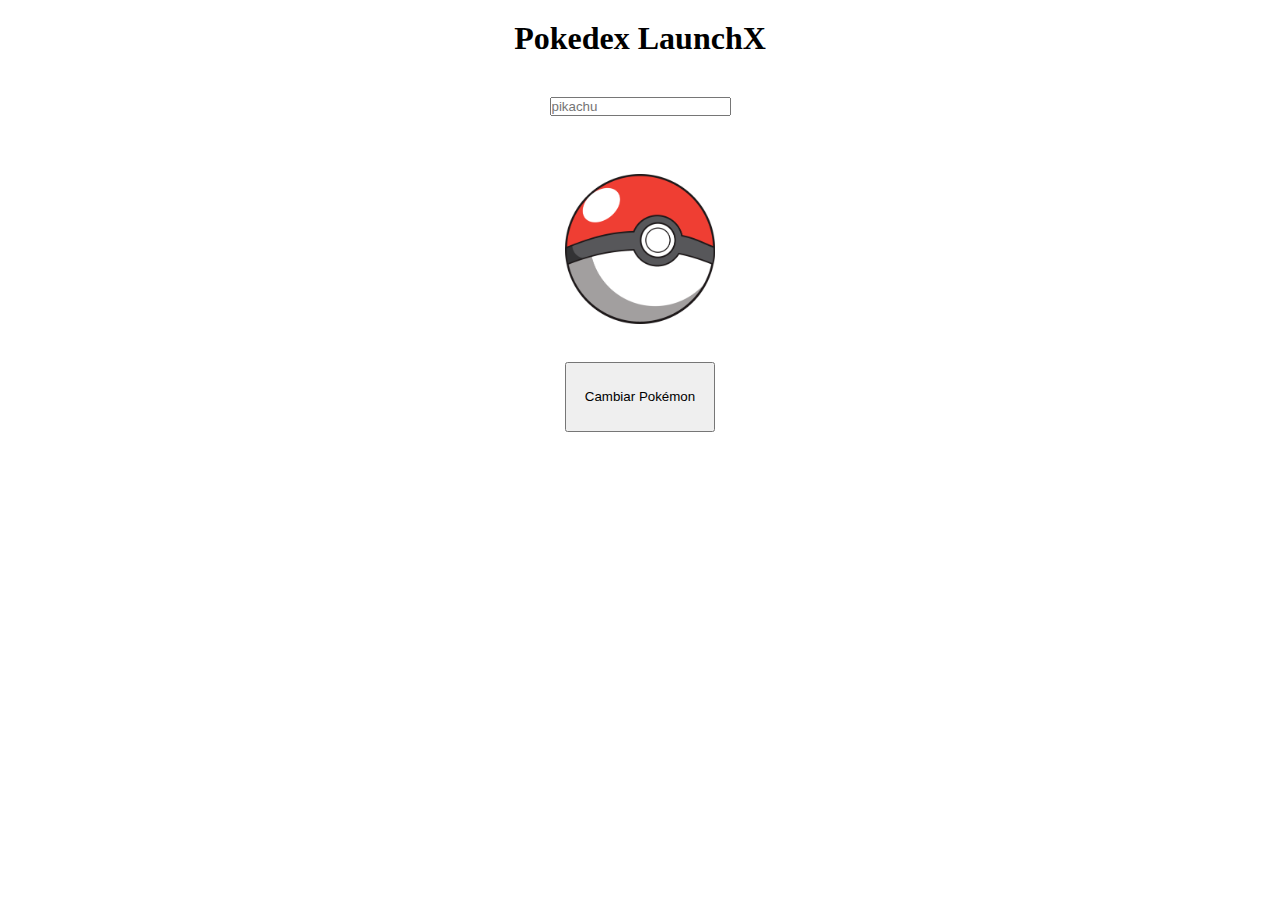
==== pokedex.html @ 3b39b1e4 "Primer commit con los archivos html css y js linkeados entre ellos y algunos assets" ====
<!DOCTYPE html>
<html lang="en">
<head>
    <meta charset="UTF-8">
    <meta http-equiv="X-UA-Compatible" content="IE=edge">
    <meta name="viewport" content="width=device-width, initial-scale=1.0">
    <title>Pokedex de LaunchX</title>
    <link rel="stylesheet" href="pokedex.css">
</head>
<body>
    <h1>Pokedex LaunchX</h1>
    <div class="pokedex-container">
        <input type="text" placeholder="pikachu" id="pokeName" class="pokeInput" /><br>
        <img src="assets/pokeball.png" alt="pokedex" class="pokeImg"><br>
        <button class="boton-fetch">Cambiar Pokémon</button>
    </div>


    <script src="pokedex.js"></script>
</body>
</html>
---- pokedex.css ----
* {
    margin: 0;
    padding: 0;
    box-sizing: border-box;
}
html {
    font-size: 62,5%;
}

h1 {
    margin: 20px auto;
    text-align: center;
}
.pokedex-container {
    width: 100%;
    height: 600px;
    display: flex;
    flex-direction: column;
}
.pokeInput {
    margin: 20px auto;
}
.pokeImg {
    margin: 20px auto;
    width: 150px;
}
.boton-fetch {
    width: 150px;
    margin: 0 auto;
    height: 70px;
}
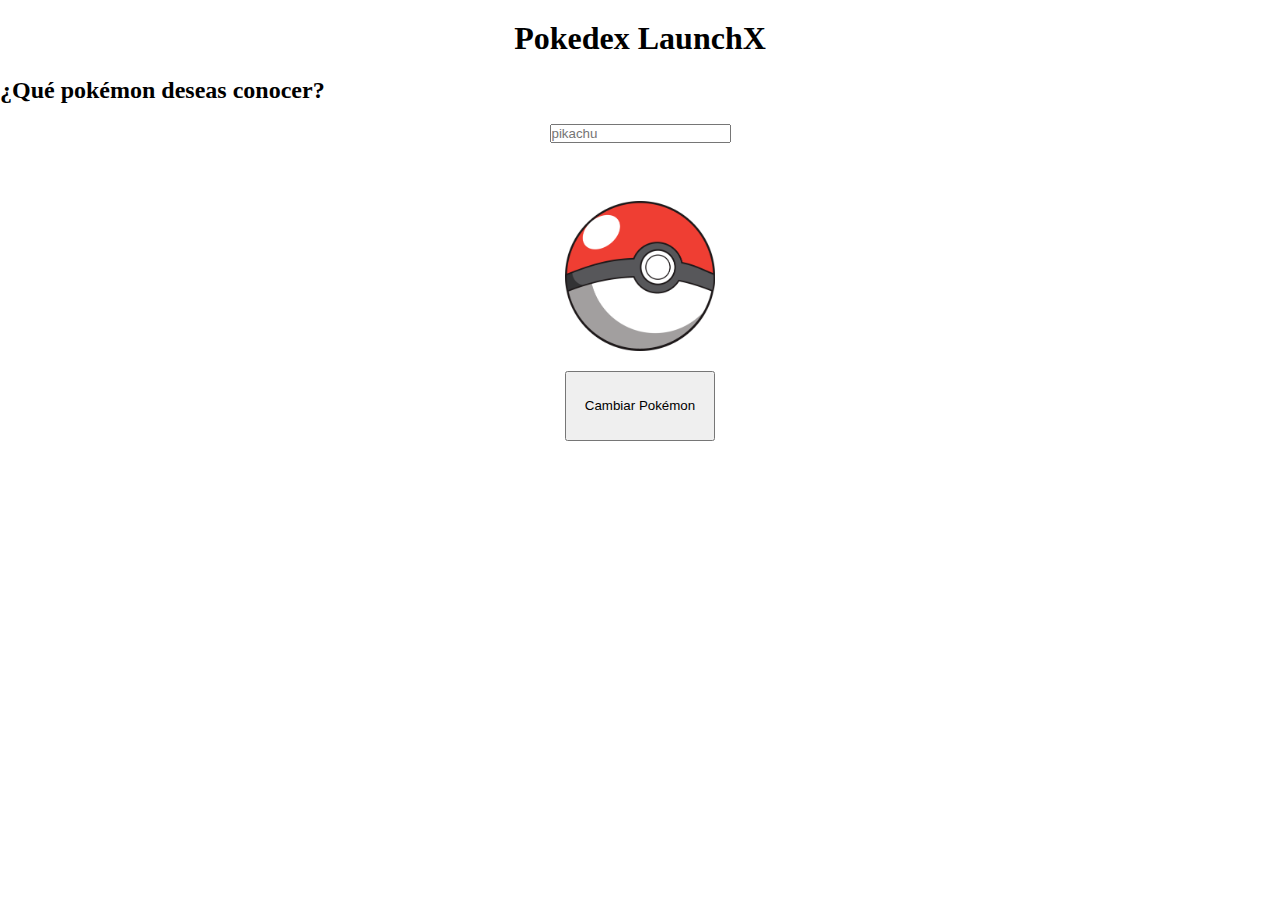
==== commit ab922d6b: "Terminada la función principal" ====
--- a/pokedex.html
+++ b/pokedex.html
@@ -10,9 +10,11 @@
 <body>
     <h1>Pokedex LaunchX</h1>
     <div class="pokedex-container">
+        <h2>¿Qué pokémon deseas conocer?</h2>
         <input type="text" placeholder="pikachu" id="pokeName" class="pokeInput" /><br>
-        <img src="assets/pokeball.png" alt="pokedex" class="pokeImg"><br>
-        <button class="boton-fetch">Cambiar Pokémon</button>
+        <img src="assets/pokeball.png" alt="pokedex" class="pokeImg" id="pokeImg" />
+        <h3 class="pokeNombre" id="pokeNombre"></h3>
+        <button class="boton-fetch" onclick="fetchPokemon()">Cambiar Pokémon</button>
     </div>
 
 
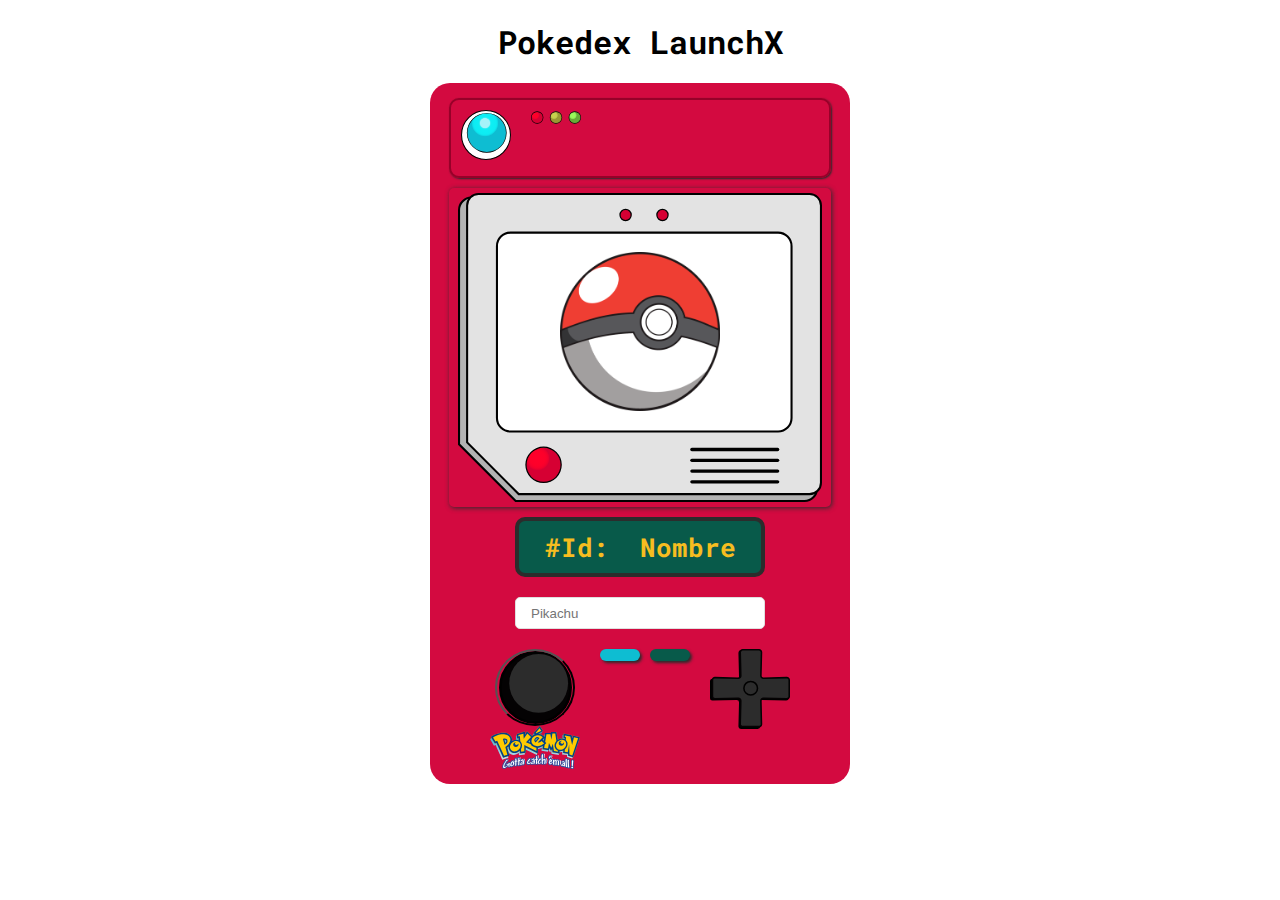
==== commit 97a82385: "Primera pantalla lista" ====
--- a/pokedex.html
+++ b/pokedex.html
@@ -6,16 +6,50 @@
     <meta name="viewport" content="width=device-width, initial-scale=1.0">
     <title>Pokedex de LaunchX</title>
     <link rel="stylesheet" href="pokedex.css">
+    <link rel="preconnect" href="https://fonts.googleapis.com">
+    <link rel="preconnect" href="https://fonts.gstatic.com" crossorigin>
+    <link href="https://fonts.googleapis.com/css2?family=Roboto+Mono:wght@400;500;700&display=swap" rel="stylesheet">
 </head>
 <body>
     <h1>Pokedex LaunchX</h1>
-    <div class="pokedex-container">
-        <h2>¿Qué pokémon deseas conocer?</h2>
-        <input type="text" placeholder="pikachu" id="pokeName" class="pokeInput" /><br>
-        <img src="assets/pokeball.png" alt="pokedex" class="pokeImg" id="pokeImg" />
-        <h3 class="pokeNombre" id="pokeNombre"></h3>
-        <button class="boton-fetch" onclick="fetchPokemon()">Cambiar Pokémon</button>
-    </div>
+    <section class="pokedex-container">
+        <div class="top">
+            <p class="luz-azul"></p>
+            <img src="assets/light-three.svg" alt="tres luces" class="luz-triple" id="luz-triple" />
+        </div>
+        <figure class="img-container">
+            <img src="assets/screen1.svg" alt="pokedex" class="screen1" id="screen1" />
+            <img src="assets/pokeball.png" alt="pokedex" class="pokeImg" id="pokeImg" />
+        </figure>
+        <div class="titulo">
+            <p class="pokeNumero" id="pokeNumero">#Id: </p>
+            <p class="pokeNombre" id="pokeNombre">Nombre</p>
+        </div>
+        <!-- <div class="tipo">
+            <h3 class="pokeTipo" id="pokeTipo">Tipo:</h3> 
+        </div>
+        <ul class="pokeStats">Estadísticas Base:
+            <li class="stat1" id="stat1">PS:</li>
+            <li class="stat2" id="stat2">Ataque:</li>
+            <li class="stat3" id="stat3">Defensa:</li>
+            <li class="stat4" id="stat4">Ataque especial:</li>
+            <li class="stat5" id="stat5">Defensa especial:</li>
+            <li class="stat6" id="stat6">Velocidad:</li>
+        </ul> -->
+        <input type="text" placeholder="Pikachu" id="pokeName" class="pokeInput" />
+        <div class="buttons">
+            <div class="buttons-left">
+                <button class="boton-fetch" onclick="fetchPokemon()"></button>
+                <img src="assets/logo.svg" alt="logo pokemon">
+            </div>
+            <div class="select">
+                <div class="btn-blue"></div>
+                <div class="btn-green"></div>
+            </div>
+            <img class="d-pad" src="assets/d-pad.svg" alt="directional pad">
+        </div>
+
+    </section>
 
 
     <script src="pokedex.js"></script>
--- a/pokedex.css
+++ b/pokedex.css
@@ -5,6 +5,17 @@
 }
 html {
     font-size: 62,5%;
+    font-family: 'Roboto Mono', monospace;
+}
+:root {
+    --rose: #d30a40;
+    --dark-rose: #970129;
+    --grey: #e3e3e3;
+    --blue: #0ebdd2;
+    --celest: #0deef4;
+    --light-black: #2c2c2c;
+    --green: #085a4a;
+    --yellow: #f6bd20;
 }
 
 h1 {
@@ -12,20 +23,143 @@
     text-align: center;
 }
 .pokedex-container {
-    width: 100%;
-    height: 600px;
+    width: 80%;
+    min-width: 300px;
+    max-width: 420px;
+    margin: 10px auto;
+    padding: 15px;
+    min-height: 590px;
     display: flex;
     flex-direction: column;
+    justify-content: flex-start;
+    align-items: center;
+    background-color: var(--rose);
+    border: 5px solid --light-black;
+    border-radius: 20px;
 }
-.pokeInput {
-    margin: 20px auto;
+.top {
+    width: 98%;
+    height: 80px;
+    padding: 10px;
+    display: flex;
+    border: 2px solid var(--dark-rose);
+    box-shadow: 1px 1px 2px var(--light-black);
+    border-radius: 10px;
+}
+.top .luz-azul {
+    width: 50px;
+    height: 50px;
+    background: url(assets/blue-circle.svg) no-repeat center;
+    background-size: contain;
+}
+.top .luz-triple {
+    width: 50px;
+    height: 15px;
+    margin-left: 20px;
+}
+
+.img-container {
+    position: relative;
+    width: 98%;
+    margin: 10px auto;
+    background-size: contain;
+    border-radius: 5px;
+    padding: 5px;
+    box-shadow: 1px 1px 5px var(--light-black);
+    display: flex;
+    justify-content: center;
+    align-items: center;
+}
+.screen1 {
+    width: 98%;
 }
 .pokeImg {
+    position: absolute;
+    top: 20%;
+    height: 50%;
+}
+
+.titulo {
+    width: max-content;
+    min-width: 250px;
+    height: 60px;
+    padding: 15px;
+    display: flex;
+    justify-content: space-around;
+    align-items: center;
+    font-size: 1.6rem;
+    font-weight: 700;
+    color: var(--yellow);
+    background-color: var(--green);
+    border: 4px solid var(--light-black);
+    border-radius: 10px;
+}
+.pokeNombre {
+    margin-left: 10px;
+}
+.pokeTipo {
+    margin: 5px auto;
+}
+.pokeStats {
+    list-style: none;
+}
+
+.pokeInput {
+    width: 250px;
+    height: 30px;
     margin: 20px auto;
-    width: 150px;
+    padding: 15px;
+    border-radius: 5px;
+    border: 1px solid rgb(223, 223, 223);
 }
-.boton-fetch {
-    width: 150px;
+
+
+.buttons {
+    width: 100%;
+    max-width: 300px;
+    display: flex;
+    justify-content: space-between;
+}
+.buttons-left {
+    height: 120px;
+    width: 90px;
+    display: flex;
+    flex-direction: column;
+    align-items: center;
+    justify-content: space-around;
+}
+.buttons-left .boton-fetch {
+    width: 80px;
+    height: 80px;
     margin: 0 auto;
-    height: 70px;
+    background: url(assets/button.svg) no-repeat center;
+    border-radius: 50%;
+    color: #fff;
+    font-weight: 700;
+}
+
+.select {
+    width: 90px;
+    height: 90px;
+    display: flex;
+    justify-content: space-between;
+}
+.select .btn-blue {
+    width: 40px;
+    height: 12px;
+    background-color: var(--blue);
+    border-radius: 10px;
+    box-shadow: 2px 2px 3px var(--light-black);
+}
+.select .btn-green {
+    width: 40px;
+    height: 12px;
+    background-color: var(--green);
+    border-radius: 10px;
+    box-shadow: 2px 2px 3px var(--light-black);
+}
+
+.d-pad {
+    width: 80px;
+    height: 80px;
 }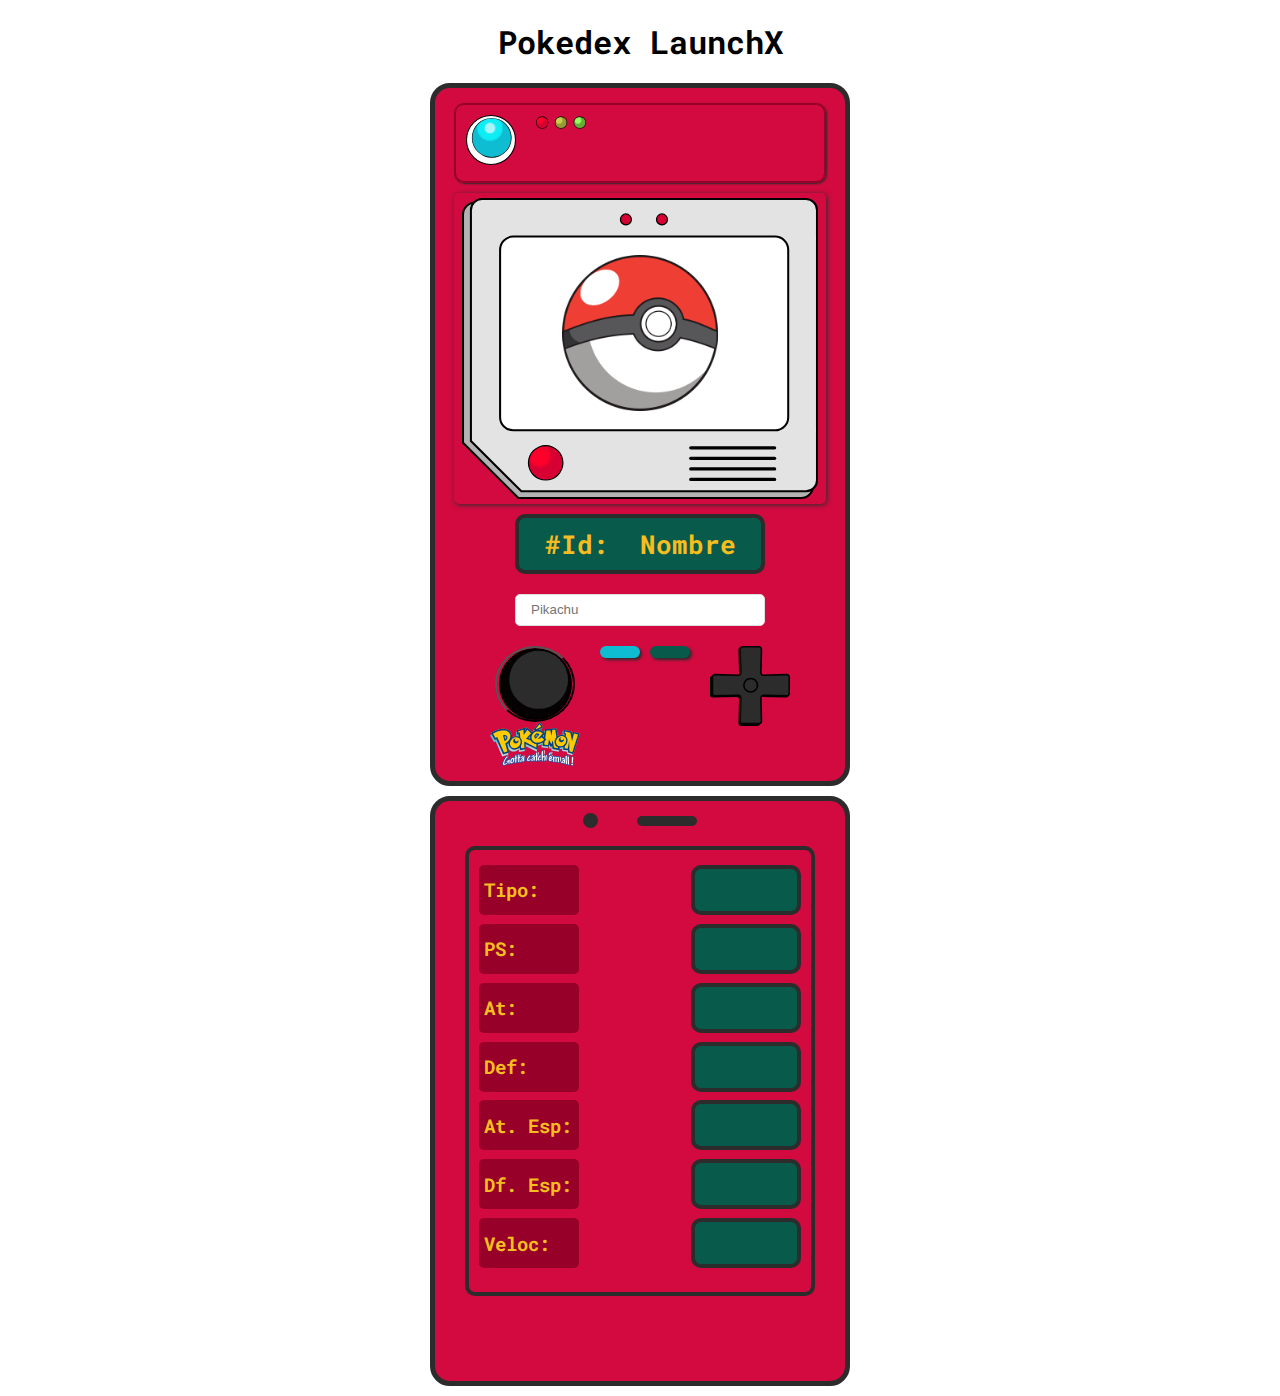
==== commit 88b782f2: "Segunda pantalla casi lista" ====
--- a/pokedex.html
+++ b/pokedex.html
@@ -12,7 +12,7 @@
 </head>
 <body>
     <h1>Pokedex LaunchX</h1>
-    <section class="pokedex-container">
+    <section class="left-side-container">
         <div class="top">
             <p class="luz-azul"></p>
             <img src="assets/light-three.svg" alt="tres luces" class="luz-triple" id="luz-triple" />
@@ -25,17 +25,6 @@
             <p class="pokeNumero" id="pokeNumero">#Id: </p>
             <p class="pokeNombre" id="pokeNombre">Nombre</p>
         </div>
-        <!-- <div class="tipo">
-            <h3 class="pokeTipo" id="pokeTipo">Tipo:</h3> 
-        </div>
-        <ul class="pokeStats">Estadísticas Base:
-            <li class="stat1" id="stat1">PS:</li>
-            <li class="stat2" id="stat2">Ataque:</li>
-            <li class="stat3" id="stat3">Defensa:</li>
-            <li class="stat4" id="stat4">Ataque especial:</li>
-            <li class="stat5" id="stat5">Defensa especial:</li>
-            <li class="stat6" id="stat6">Velocidad:</li>
-        </ul> -->
         <input type="text" placeholder="Pikachu" id="pokeName" class="pokeInput" />
         <div class="buttons">
             <div class="buttons-left">
@@ -48,7 +37,43 @@
             </div>
             <img class="d-pad" src="assets/d-pad.svg" alt="directional pad">
         </div>
-
+    </section>
+    <section class="right-side-container">
+        <div class="notch">
+            <div class="camera"></div>
+            <div class="speaker"></div>
+        </div>
+        <div class="screen2">
+            <div class="tags">
+                <p class="stat-tag">Tipo:</p>
+                <p class="pokeTipo small-screen" id="pokeTipo"></p>
+            </div>
+            <div class="tags">
+                <p class="stat-tag">PS:</p>
+                <p class="stat1 small-screen" id="stat1"></p>
+            </div>
+            <div class="tags">
+                <p class="stat-tag">At:</p>
+                <p class="stat2 small-screen" id="stat2"></p>
+            </div>
+            <div class="tags">
+                <p class="stat-tag">Def:</p>
+                <p class="stat3 small-screen" id="stat3"></p>
+            </div>
+            <div class="tags">
+                <p class="stat-tag">At. Esp:</p>
+                <p class="stat4 small-screen" id="stat4"></p>
+            </div>
+            <div class="tags">
+                <p class="stat-tag">Df. Esp:</p>
+                <p class="stat5 small-screen" id="stat5"></p>
+            </div>
+            <div class="tags">
+                <p class="stat-tag">Veloc:</p>
+                <p class="stat6 small-screen" id="stat6"></p>
+            </div>
+            
+        </div>
     </section>
 
 
--- a/pokedex.css
+++ b/pokedex.css
@@ -22,7 +22,9 @@
     margin: 20px auto;
     text-align: center;
 }
-.pokedex-container {
+
+/* ---- LEFT SIDE ---- */
+.left-side-container {
     width: 80%;
     min-width: 300px;
     max-width: 420px;
@@ -34,7 +36,7 @@
     justify-content: flex-start;
     align-items: center;
     background-color: var(--rose);
-    border: 5px solid --light-black;
+    border: 5px solid var(--light-black);
     border-radius: 20px;
 }
 .top {
@@ -97,12 +99,7 @@
 .pokeNombre {
     margin-left: 10px;
 }
-.pokeTipo {
-    margin: 5px auto;
-}
-.pokeStats {
-    list-style: none;
-}
+
 
 .pokeInput {
     width: 250px;
@@ -162,4 +159,88 @@
 .d-pad {
     width: 80px;
     height: 80px;
+}
+
+/* ---- RIGHT SIDE ---- */
+.right-side-container {
+    width: 80%;
+    min-width: 300px;
+    max-width: 420px;
+    margin: 10px auto;
+    padding: 5px 15px 5px;
+    min-height: 590px;
+    height: min-content;
+    display: flex;
+    flex-direction: column;
+    align-items: center;
+    justify-content: flex-start;
+    background-color: var(--rose);
+    border: 5px solid var(--light-black);
+    border-radius: 20px;
+}
+.notch {
+    width: 50%;
+    height: 20px;
+    margin: 5px;
+    display: flex;
+    justify-content: space-evenly;
+    align-items: center;
+}
+.camera {
+    width: 15px;
+    height: 15px;
+    background-color: var(--light-black);
+    border-radius: 50%;
+}
+.speaker {
+    width: 60px;
+    height: 10px;
+    background-color: var(--light-black);
+    border-radius: 10px;
+}
+.screen2 {
+    width: 96%;
+    max-width: 350px;
+    height: 450px;
+    margin: 10px 0;
+    color: var(--yellow);
+    border: 4px solid var(--light-black);
+    border-radius: 10px;
+    font-size: 1.2rem;
+    padding: 15px 10px;
+    display: flex;
+    flex-direction: column;
+    justify-content: space-between;
+    align-items: space-between;
+}
+.screen2 .tags {
+    width: 100%;
+    height: 450px;
+    display: flex;
+    justify-content: space-between;
+    align-items: flex-start;
+}
+.screen2 .stat-tag {
+    font-weight: 700;
+    height: 50px;
+    width:100px;
+    padding-left: 5px;
+    display: flex;
+    justify-content: flex-start;
+    align-items: center;
+    background-color: var(--dark-rose);
+    border-radius: 5px;
+}
+
+
+.small-screen {
+    width: 110px;
+    height: 50px;
+    color: var(--yellow);
+    background-color: var(--green);
+    border: 4px solid var(--light-black);
+    border-radius: 10px;
+    display: flex;
+    justify-content: center;
+    align-items: center;
 }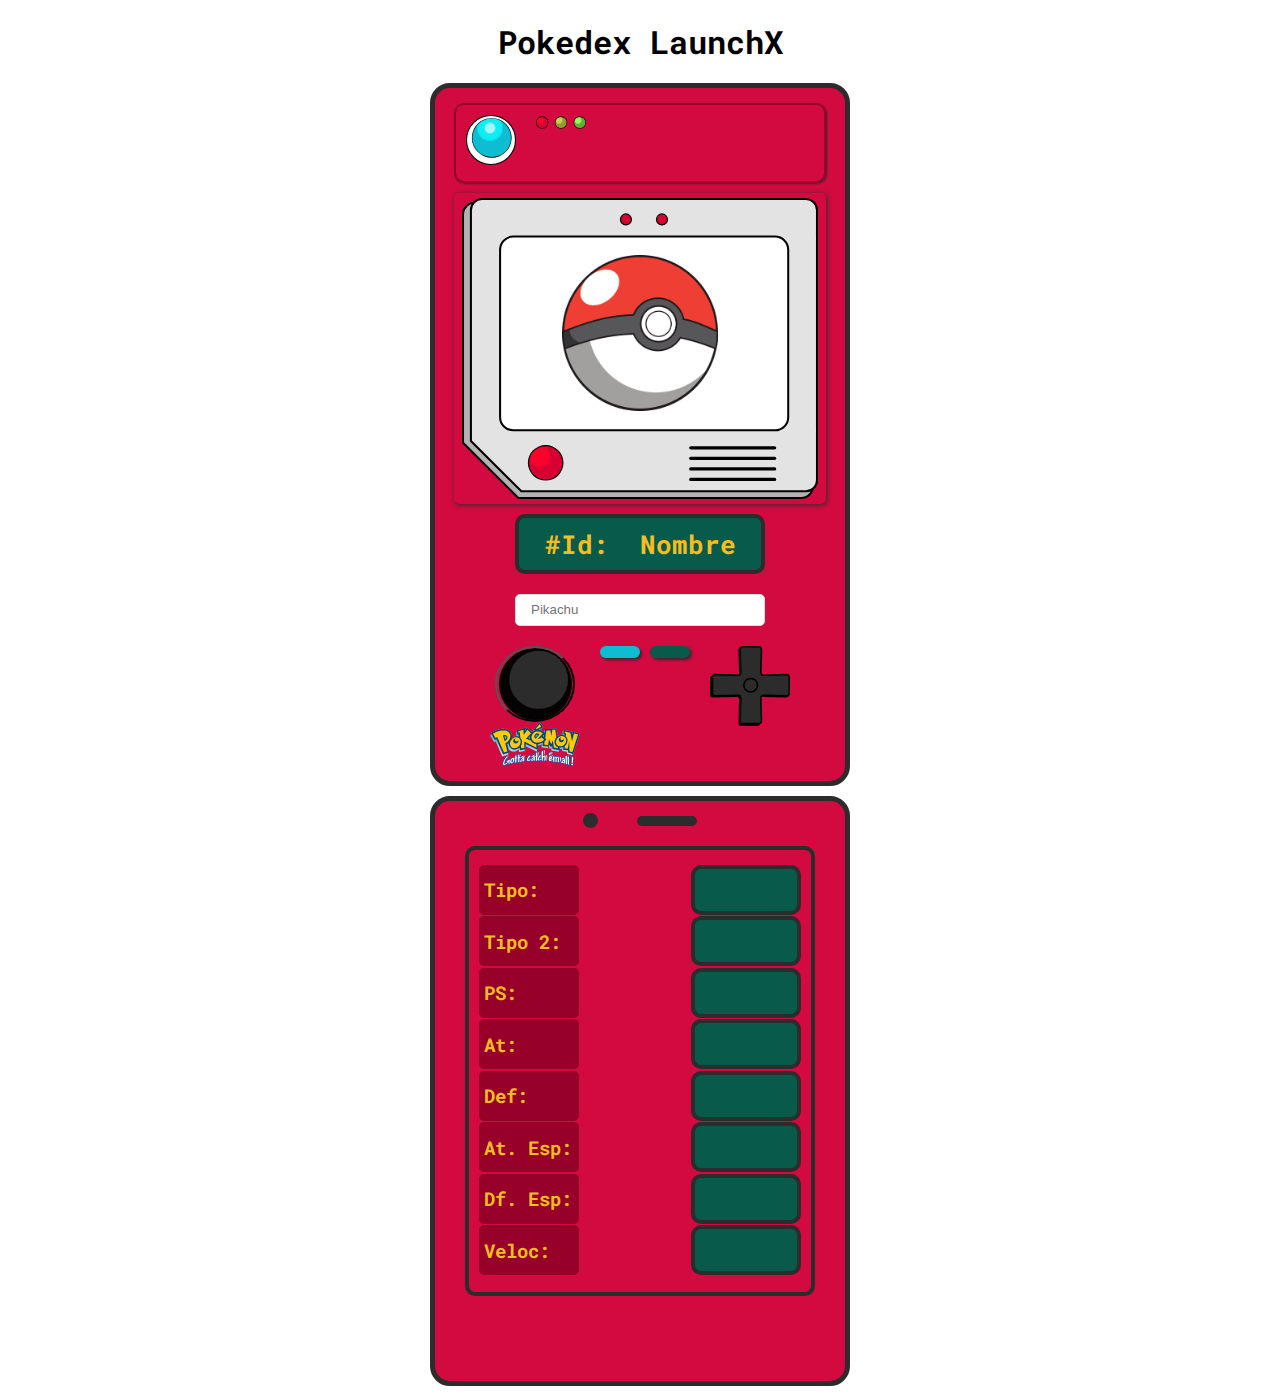
==== commit 63216ec1: "Agregado el tipo 2" ====
--- a/pokedex.html
+++ b/pokedex.html
@@ -49,6 +49,10 @@
                 <p class="pokeTipo small-screen" id="pokeTipo"></p>
             </div>
             <div class="tags">
+                <p class="stat-tag">Tipo 2:</p>
+                <p class="pokeTipo small-screen" id="pokeTipo2"></p>
+            </div>
+            <div class="tags">
                 <p class="stat-tag">PS:</p>
                 <p class="stat1 small-screen" id="stat1"></p>
             </div>
